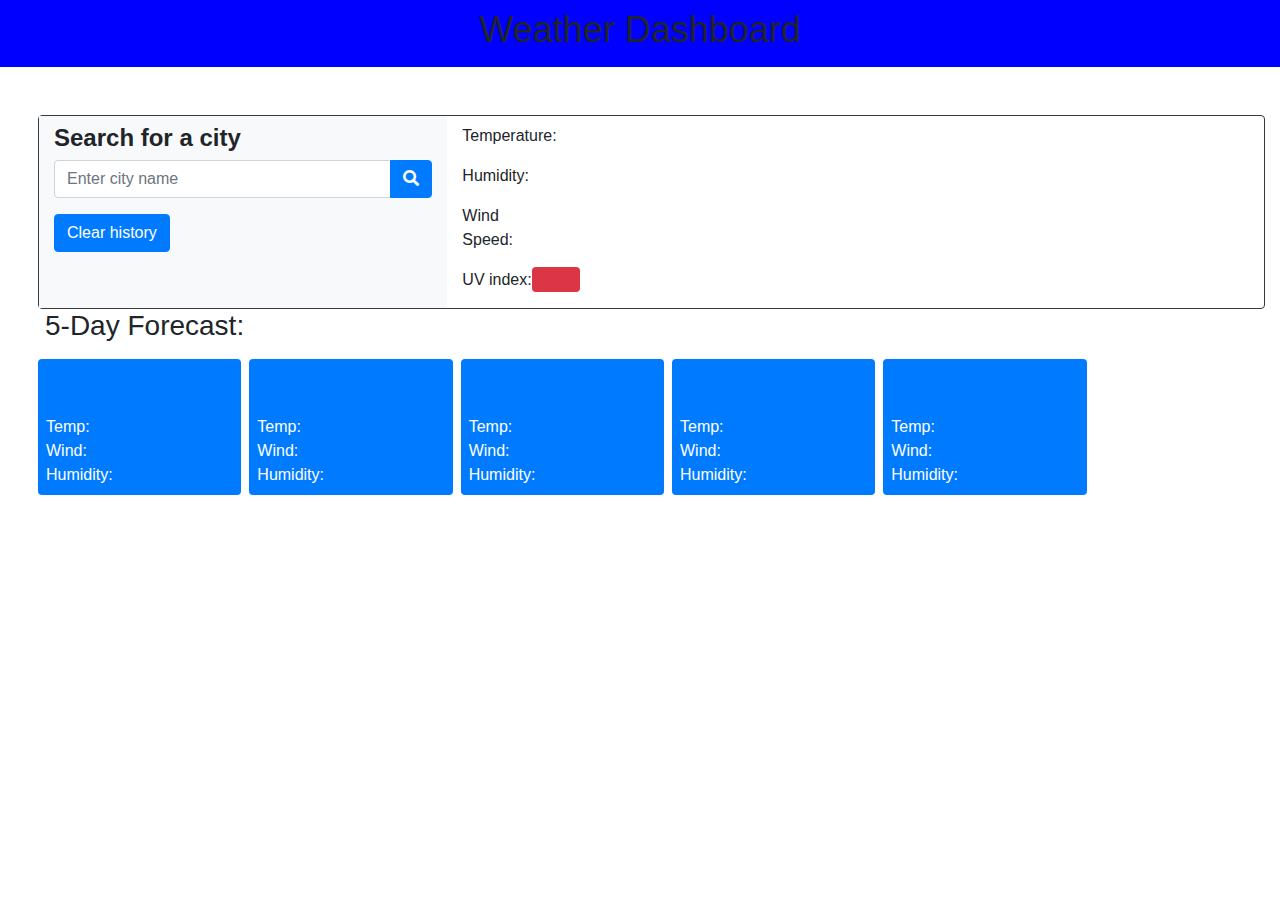
==== index.html @ 724727cd "updated html file" ====
<!DOCTYPE html>
<html lang="en">

<head>
    <meta charset="UTF-8">
    <meta name="viewport" content="width=device-width, initial-scale=1.0">
    <meta http-equiv="X-UA-Compatible" content="ie=edge">
    <link rel="stylesheet" href="https://cdnjs.cloudflare.com/ajax/libs/font-awesome/5.11.2/css/all.min.css">
    <link rel="stylesheet" href="https://cdnjs.cloudflare.com/ajax/libs/twitter-bootstrap/4.3.1/css/bootstrap.min.css">
    <link rel="stylesheet" href="style.css">
    <title>Weather Dashboard</title>
</head>

<body>
    <nav class="navbar">
        <h1>Weather Dashboard</h1>
    </nav>
    <br><br>
    <div class="container-fluid">
        <div class="col-lg-12">
            <div class="row ml-2 border border-dark rounded">
                <div class="col-4 bg-light">
                    <p class="search-header my-1">Search for a city</p>
                    <div class="input-group mb-3">
                        <input id="city-input" type="text" class="form-control" placeholder="Enter city name"
                            aria-label="Enter city name">
                        <div class="input-group-append">
                            <button class="btn btn-primary" type="button" id="search-button">
                                <i class="fas fa-search"></i>
                                </button>
                        </div>
                    </div>
                    <button class="btn btn-primary mb-3" type="button" id="clear-history">Clear history</button>
                    <form id="history"></form>
                </div>

                <div class="col-sm-1" id="current-weather">
                    <h3 class="city-name mb-1 mt-2 bolder" id="current-city"></h3>
                    <p>Temperature:<span class="current" id="temperature"></span></p>
                    <p>Humidity:<span class="current" id="humidity"></span></p>
                    <p>Wind Speed:<span class="current" id="wind-speed"></span></p>
                    <p>UV index:<span class="current bg-danger rounded py-1 px-4 text-white" id="uv-index"></span></p>
                </div>
            </div>


            <!--Row for future data to be dumped here-->
            <div class="col-sm-12" id="future-weather">
                <h3>5-Day Forecast:</h3>
                <div class="row text-light">
                    <div class="col-sm-2 bg-primary forecast text-white ml-2 mb-3 p-2 mt-2 rounded">
                        <div class="Date1"></div>
                        <div class="Img1"></div><br><br>
                        <div>Temp:</div>
                        <div class="Temp1"></div>
                        <div>Wind:</div>
                        <div class="Wind1"></div>
                        <div>Humidity:</div>
                        <div class="Humidity1"></div>
                    </div>
                    <div class="col-sm-2 bg-primary forecast text-white ml-2 mb-3 p-2 mt-2 rounded">
                        <div class="Date2"></div>
                        <div class="Img2"></div><br><br>
                        <div>Temp:</div>
                        <div class="Temp2"></div>
                        <div>Wind:</div>
                        <div class="Wind2"></div>
                        <div>Humidity:</div>
                        <div class="Humidity2"></div>
                    </div>
                    <div class="col-sm-2 bg-primary forecast text-white ml-2 mb-3 p-2 mt-2 rounded">
                        <div class="Date2"></div>
                        <div class="Img2"></div><br><br>
                        <div>Temp:</div>
                        <div class="Temp2"></div>
                        <div>Wind:</div>
                        <div class="Wind2"></div>
                        <div>Humidity:</div>
                        <div class="Humidity2"></div>
                    </div>
                    <div class="col-sm-2 bg-primary forecast text-white ml-2 mb-3 p-2 mt-2 rounded">
                        <div class="Date2"></div>
                        <div class="Img2"></div><br><br>
                        <div>Temp:</div>
                        <div class="Temp2"></div>
                        <div>Wind:</div>
                        <div class="Wind2"></div>
                        <div>Humidity:</div>
                        <div class="Humidity2"></div>
                    </div>
                    <div class="col-sm-2 bg-primary forecast text-white ml-2 mb-3 p-2 mt-2 rounded">
                        <div class="Date2"></div>
                        <div class="Img2"></div><br><br>
                        <div>Temp:</div>
                        <div class="Temp2"></div>
                        <div>Wind:</div>
                        <div class="Wind2"></div>
                        <div>Humidity:</div>
                        <div class="Humidity2"></div>
                    </div>
                </div>
            </div>
        </div>
    </div>

</body>




<script scr="https://cdnjs.cloudflare.com/ajax/libs/moment.js/2.27.0/moment.min.js"></script>
<script src="script.js"></script>
</body>

</html>
---- style.css ----
.navbar {
    background-color: blue;
    display:flex;
    justify-content: center;
}

h1 {
    font-size: 36px;

}

.search-header {
    font-size: 24px;
    font-weight: bold;
}

.city-name {
    font-size: 30px;
}

.forecast-date {
    font-size: 18px;
}

.container {
    margin-rig: 350px;

}

.col-sm-8 {
    float:right;
    margin-right: 100px;


}
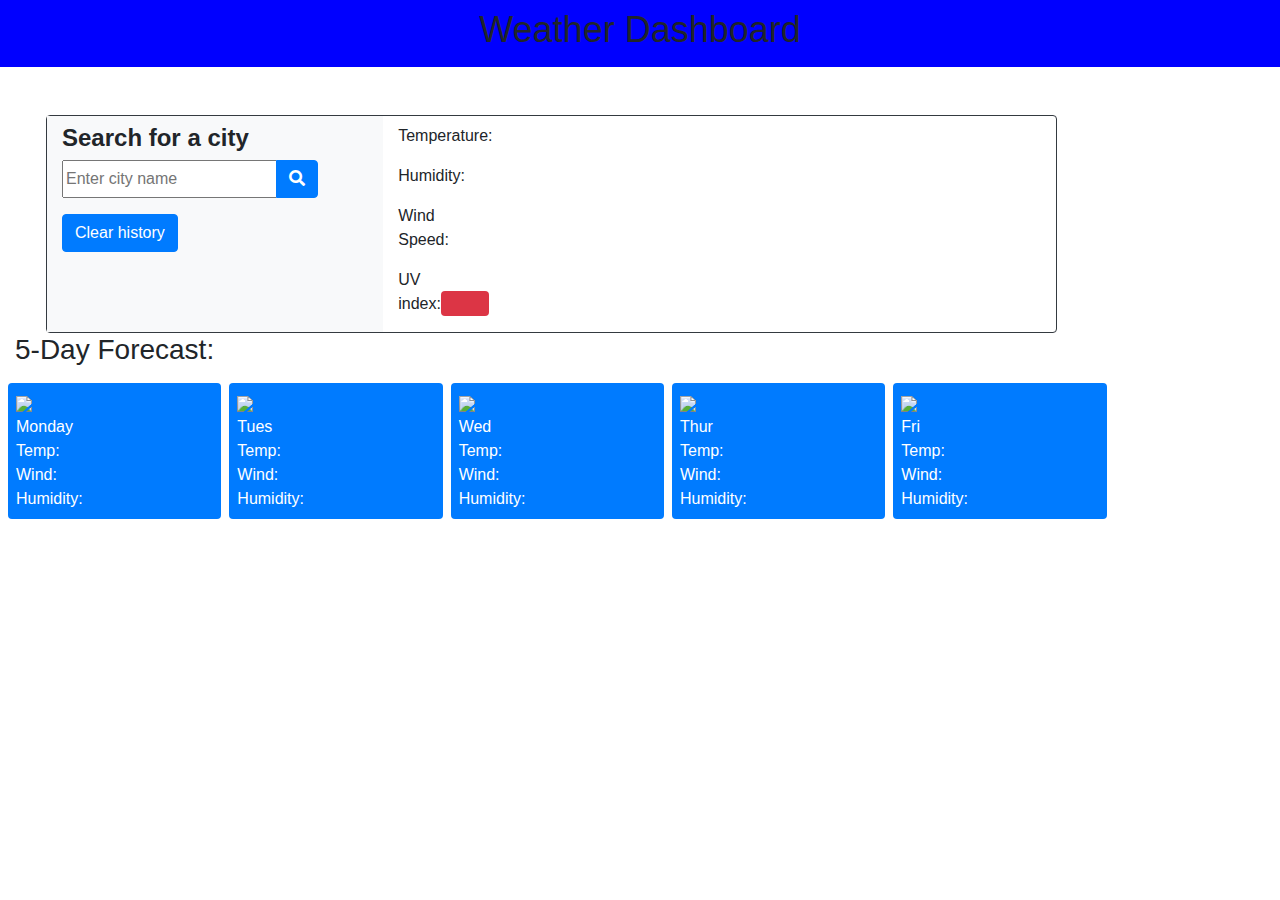
==== commit e7f7dab5: "updated js file" ====
--- a/index.html
+++ b/index.html
@@ -17,22 +17,20 @@
     </nav>
     <br><br>
     <div class="container-fluid">
-        <div class="col-lg-12">
-            <div class="row ml-2 border border-dark rounded">
+        <div class="col-lg-10">
+            <div class="row ml-3 border border-dark rounded">
                 <div class="col-4 bg-light">
                     <p class="search-header my-1">Search for a city</p>
                     <div class="input-group mb-3">
-                        <input id="city-input" type="text" class="form-control" placeholder="Enter city name"
-                            aria-label="Enter city name">
+                        <input type="text" class="city-input" placeholder="Enter city name">
                         <div class="input-group-append">
                             <button class="btn btn-primary" type="button" id="search-button">
                                 <i class="fas fa-search"></i>
-                                </button>
+                            </button>
                         </div>
                     </div>
                     <button class="btn btn-primary mb-3" type="button" id="clear-history">Clear history</button>
-                    <form id="history"></form>
-                </div>
+                    </div>
 
                 <div class="col-sm-1" id="current-weather">
                     <h3 class="city-name mb-1 mt-2 bolder" id="current-city"></h3>
@@ -42,74 +40,54 @@
                     <p>UV index:<span class="current bg-danger rounded py-1 px-4 text-white" id="uv-index"></span></p>
                 </div>
             </div>
-
-
-            <!--Row for future data to be dumped here-->
+        </div>
+    </div>
             <div class="col-sm-12" id="future-weather">
-                <h3>5-Day Forecast:</h3>
-                <div class="row text-light">
+            <h3>5-Day Forecast:</h3>
+            <div class="row">
                     <div class="col-sm-2 bg-primary forecast text-white ml-2 mb-3 p-2 mt-2 rounded">
-                        <div class="Date1"></div>
-                        <div class="Img1"></div><br><br>
-                        <div>Temp:</div>
-                        <div class="Temp1"></div>
-                        <div>Wind:</div>
-                        <div class="Wind1"></div>
-                        <div>Humidity:</div>
-                        <div class="Humidity1"></div>
+                        <img src="http://openweathermap.org/img/wn/10d@2x.png">
+                        <div class="Day">Monday</div>
+                        <div class="Temp">Temp:</div>
+                        <div class="Wind">Wind:</div>
+                        <div class="Humidity">Humidity:</div>
                     </div>
                     <div class="col-sm-2 bg-primary forecast text-white ml-2 mb-3 p-2 mt-2 rounded">
-                        <div class="Date2"></div>
-                        <div class="Img2"></div><br><br>
-                        <div>Temp:</div>
-                        <div class="Temp2"></div>
-                        <div>Wind:</div>
-                        <div class="Wind2"></div>
-                        <div>Humidity:</div>
-                        <div class="Humidity2"></div>
+                        <img src="http://openweathermap.org/img/wn/10d@2x.png">
+                        <div class="Day">Tues</div>
+                        <div class="Temp">Temp:</div>
+                        <div class="Wind">Wind:</div>
+                        <div class="Humidity">Humidity:</div>
                     </div>
                     <div class="col-sm-2 bg-primary forecast text-white ml-2 mb-3 p-2 mt-2 rounded">
-                        <div class="Date2"></div>
-                        <div class="Img2"></div><br><br>
-                        <div>Temp:</div>
-                        <div class="Temp2"></div>
-                        <div>Wind:</div>
-                        <div class="Wind2"></div>
-                        <div>Humidity:</div>
-                        <div class="Humidity2"></div>
+                        <img src="http://openweathermap.org/img/wn/10d@2x.png">
+                        <div class="Day">Wed</div>
+                        <div class="Temp">Temp:</div>
+                        <div class="Wind">Wind:</div>
+                        <div class="Humidity">Humidity:</div>
                     </div>
                     <div class="col-sm-2 bg-primary forecast text-white ml-2 mb-3 p-2 mt-2 rounded">
-                        <div class="Date2"></div>
-                        <div class="Img2"></div><br><br>
-                        <div>Temp:</div>
-                        <div class="Temp2"></div>
-                        <div>Wind:</div>
-                        <div class="Wind2"></div>
-                        <div>Humidity:</div>
-                        <div class="Humidity2"></div>
+                        <img src="http://openweathermap.org/img/wn/10d@2x.png">
+                        <div class="Day">Thur</div>
+                        <div class="Temp">Temp:</div>
+                        <div class="Wind">Wind:</div>
+                        <div class="Humidity">Humidity:</div>
                     </div>
                     <div class="col-sm-2 bg-primary forecast text-white ml-2 mb-3 p-2 mt-2 rounded">
-                        <div class="Date2"></div>
-                        <div class="Img2"></div><br><br>
-                        <div>Temp:</div>
-                        <div class="Temp2"></div>
-                        <div>Wind:</div>
-                        <div class="Wind2"></div>
-                        <div>Humidity:</div>
-                        <div class="Humidity2"></div>
+                        <img src="http://openweathermap.org/img/wn/10d@2x.png">
+                        <div class="Day">Fri</div>
+                        <div class="Temp">Temp:</div>
+                        <div class="Wind">Wind:</div>
+                        <div class="Humidity">Humidity:</div>
                     </div>
                 </div>
             </div>
         </div>
     </div>
-
-</body>
-
-
-
-
-<script scr="https://cdnjs.cloudflare.com/ajax/libs/moment.js/2.27.0/moment.min.js"></script>
-<script src="script.js"></script>
+    
+    <script src="https://code.jquery.com/jquery.js"></script>
+    <script scr="https://cdnjs.cloudflare.com/ajax/libs/moment.js/2.27.0/moment.min.js"></script>
+    <script src="script2.js"></script>
 </body>
 
 </html>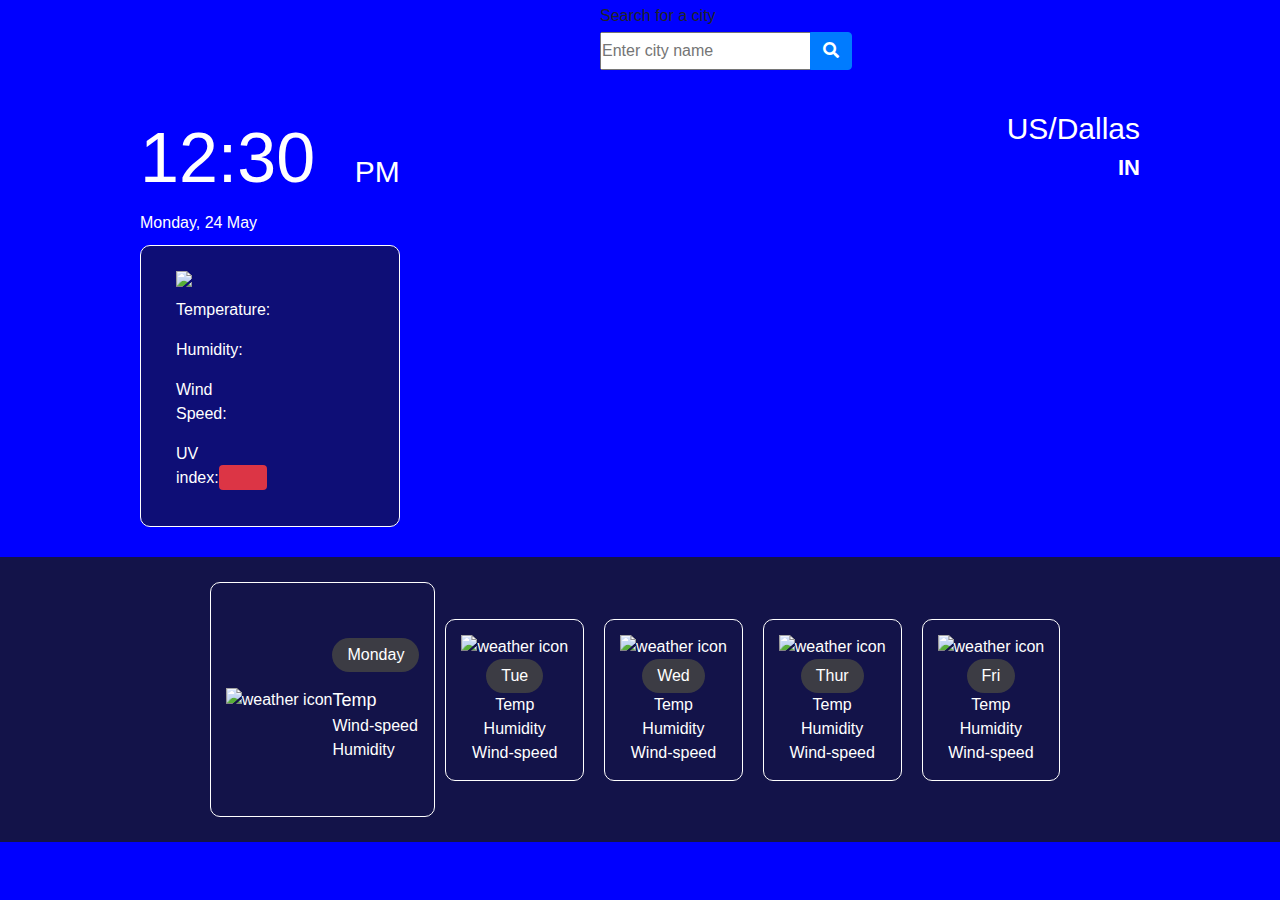
==== commit f3ece8c8: "added image to readme" ====
--- a/index.html
+++ b/index.html
@@ -3,91 +3,99 @@
 
 <head>
     <meta charset="UTF-8">
+    <meta http-equiv="X-UA-Compatible" content="IE=edge">
     <meta name="viewport" content="width=device-width, initial-scale=1.0">
-    <meta http-equiv="X-UA-Compatible" content="ie=edge">
     <link rel="stylesheet" href="https://cdnjs.cloudflare.com/ajax/libs/font-awesome/5.11.2/css/all.min.css">
     <link rel="stylesheet" href="https://cdnjs.cloudflare.com/ajax/libs/twitter-bootstrap/4.3.1/css/bootstrap.min.css">
     <link rel="stylesheet" href="style.css">
-    <title>Weather Dashboard</title>
+    <title>7 Day Weather Forcast</title>
 </head>
 
 <body>
-    <nav class="navbar">
-        <h1>Weather Dashboard</h1>
-    </nav>
-    <br><br>
-    <div class="container-fluid">
-        <div class="col-lg-10">
-            <div class="row ml-3 border border-dark rounded">
-                <div class="col-4 bg-light">
-                    <p class="search-header my-1">Search for a city</p>
-                    <div class="input-group mb-3">
-                        <input type="text" class="city-input" placeholder="Enter city name">
-                        <div class="input-group-append">
-                            <button class="btn btn-primary" type="button" id="search-button">
-                                <i class="fas fa-search"></i>
-                            </button>
+    <div class="search">
+        <p class="search-header my-1">Search for a city</p>
+        <div class="input-group mb-3">
+            <input type="text" class="city-input" placeholder="Enter city name">
+            <div class="input-group-append">
+                <button class="btn btn-primary" type="button" id="search-button">
+                    <i class="fas fa-search"></i>
+                </button>
+            </div>
+        </div>
+    </div>
+        <div class="container">
+            <div class="current-info">
+                <div class="date-container">
+                    <div class="time" id="time">
+                        12:30 <span id="am-pm">PM</span>
+                    </div>
+                    <div class="date" id="date">
+                        Monday, 24 May
+                    </div>
+                    <div class="others" id="current-weather-items">
+                        <div class="col-sm-1" id="current-weather">
+                            <img src="http://openweathermap.org/img/wn/10d@2x.png">
+                            <h3 class="city-name mb-1 mt-2 bolder" id="current-city"></h3>
+                            <p>Temperature:<span class="current" id="temperature"></span></p>
+                            <p>Humidity:<span class="current" id="humidity"></span></p>
+                            <p>Wind Speed:<span class="current" id="wind-speed"></span></p>
+                            <p>UV index:<span class="current bg-danger rounded py-1 px-4 text-white"
+                                    id="uv-index"></span></p>
                         </div>
                     </div>
-                    <button class="btn btn-primary mb-3" type="button" id="clear-history">Clear history</button>
-                    </div>
-
-                <div class="col-sm-1" id="current-weather">
-                    <h3 class="city-name mb-1 mt-2 bolder" id="current-city"></h3>
-                    <p>Temperature:<span class="current" id="temperature"></span></p>
-                    <p>Humidity:<span class="current" id="humidity"></span></p>
-                    <p>Wind Speed:<span class="current" id="wind-speed"></span></p>
-                    <p>UV index:<span class="current bg-danger rounded py-1 px-4 text-white" id="uv-index"></span></p>
+                </div>
+                <div class="place-container">
+                    <div class="time-zone" id="time-zone">US/Dallas</div>
+                    <div id="country" class="country">IN</div>
                 </div>
             </div>
         </div>
-    </div>
-            <div class="col-sm-12" id="future-weather">
-            <h3>5-Day Forecast:</h3>
-            <div class="row">
-                    <div class="col-sm-2 bg-primary forecast text-white ml-2 mb-3 p-2 mt-2 rounded">
-                        <img src="http://openweathermap.org/img/wn/10d@2x.png">
-                        <div class="Day">Monday</div>
-                        <div class="Temp">Temp:</div>
-                        <div class="Wind">Wind:</div>
-                        <div class="Humidity">Humidity:</div>
-                    </div>
-                    <div class="col-sm-2 bg-primary forecast text-white ml-2 mb-3 p-2 mt-2 rounded">
-                        <img src="http://openweathermap.org/img/wn/10d@2x.png">
-                        <div class="Day">Tues</div>
-                        <div class="Temp">Temp:</div>
-                        <div class="Wind">Wind:</div>
-                        <div class="Humidity">Humidity:</div>
-                    </div>
-                    <div class="col-sm-2 bg-primary forecast text-white ml-2 mb-3 p-2 mt-2 rounded">
-                        <img src="http://openweathermap.org/img/wn/10d@2x.png">
-                        <div class="Day">Wed</div>
-                        <div class="Temp">Temp:</div>
-                        <div class="Wind">Wind:</div>
-                        <div class="Humidity">Humidity:</div>
-                    </div>
-                    <div class="col-sm-2 bg-primary forecast text-white ml-2 mb-3 p-2 mt-2 rounded">
-                        <img src="http://openweathermap.org/img/wn/10d@2x.png">
-                        <div class="Day">Thur</div>
-                        <div class="Temp">Temp:</div>
-                        <div class="Wind">Wind:</div>
-                        <div class="Humidity">Humidity:</div>
-                    </div>
-                    <div class="col-sm-2 bg-primary forecast text-white ml-2 mb-3 p-2 mt-2 rounded">
-                        <img src="http://openweathermap.org/img/wn/10d@2x.png">
-                        <div class="Day">Fri</div>
-                        <div class="Temp">Temp:</div>
-                        <div class="Wind">Wind:</div>
-                        <div class="Humidity">Humidity:</div>
-                    </div>
+        <div class="future-forecast">
+            <div class="today" id="current-temp">
+                <img src="http://openweathermap.org/img/wn/10d@2x.png" alt="weather icon" class="w-icon">
+                <div class="others">
+                    <div class="day">Monday</div>
+                    <div class="temp">Temp</div>
+                    <div class="wind-speed">Wind-speed</div>
+                    <div class="humidty">Humidity</div>
                 </div>
             </div>
-        </div>
-    </div>
-    
-    <script src="https://code.jquery.com/jquery.js"></script>
-    <script scr="https://cdnjs.cloudflare.com/ajax/libs/moment.js/2.27.0/moment.min.js"></script>
-    <script src="script2.js"></script>
+
+            <div class="weather-forecast" id="weather-forecast">
+                <div class="weather-forecast-item">
+                    <img src="http://openweathermap.org/img/wn/10d@2x.png" alt="weather icon" class="w-icon">
+                    <div class="day">Tue</div>
+                    <div class="temp">Temp</div>
+                    <div class="humidty">Humidity</div>
+                    <div class="wind-speed">Wind-speed</div>
+                </div>
+                <div class="weather-forecast-item">
+                    <img src="http://openweathermap.org/img/wn/10d@2x.png" alt="weather icon" class="w-icon">
+                    <div class="day">Wed</div>
+                    <div class="temp">Temp</div>
+                    <div class="humidty">Humidity</div>
+                    <div class="wind-speed">Wind-speed</div>
+                </div>
+                <div class="weather-forecast-item">
+                    <img src="http://openweathermap.org/img/wn/10d@2x.png" alt="weather icon" class="w-icon">
+                    <div class="day">Thur</div>
+                    <div class="temp">Temp</div>
+                    <div class="humidty">Humidity</div>
+                    <div class="wind-speed">Wind-speed</div>
+                </div>
+                <div class="weather-forecast-item">
+                    <img src="http://openweathermap.org/img/wn/10d@2x.png" alt="weather icon" class="w-icon">
+                    <div class="day">Fri</div>
+                    <div class="temp">Temp</div>
+                    <div class="humidty">Humidity</div>
+                    <div class="wind-speed">Wind-speed</div>
+                </div>
+            </div>
+
+            <script src="https://cdnjs.cloudflare.com/ajax/libs/moment.js/2.29.1/moment.min.js"
+                integrity="sha512-qTXRIMyZIFb8iQcfjXWCO8+M5Tbc38Qi5WzdPOYZHIlZpzBHG3L3by84BBBOiRGiEb7KKtAOAs5qYdUiZiQNNQ=="
+                crossorigin="anonymous" referrerpolicy="no-referrer"></script>
+            <script src="script.js"></script>
 </body>
 
 </html>--- a/style.css
+++ b/style.css
@@ -1,35 +1,146 @@
-.navbar {
+*{
+    box-sizing: border-box;
+    margin:0;
+    padding:0;
+}
+
+body {
     background-color: blue;
-    display:flex;
+}
+
+.search {
+    
+    margin-left: 600px;
+    
+}
+
+
+.container{
+    padding: 20px 70px;
+    color: white;
+}
+
+.current-info{
+    display: flex;
+    justify-content: space-between;
+    flex-wrap: wrap;
+}
+
+.date-container .time{
+    font-size: 70px;
+    font-weight: 100;
+}
+
+.date-container #am-pm{
+    font-size: 30px;
+    margin-left: 20px;
+}
+
+.place-container{
+    text-align: end;
+}
+
+.place-container .time-zone{
+    font-size: 30px;
+    font-weight: 100;
+}
+
+.place-container .country{
+    font-size: 22px;
+    font-weight: 700;
+}   
+
+.current-info .others{
+    display: flex;
+    flex-direction: column;
+    background: rgba(24,24,27,0.6);
+    padding:20px;
+    border-radius: 10px;
+    margin: 10px 0;
+    border: 1px solid white;
+}
+
+.current-info .others .weather-item{
+    display: flex;
+    justify-content: space-between;
+    width: 200px;
+}
+
+.future-forecast{
+    background: rgba(24,24,27,0.8);
+    padding: 25px;
+    color: white;
+    display: flex;
+    width: 100%;
+    align-items: center;
     justify-content: center;
 }
 
-h1 {
-    font-size: 36px;
-
+.future-forecast .today{
+    display: flex;
+    align-items: center;
+    justify-content: center;
+    height: 235px;
+    border: 1px solid white;
+    border-radius: 10px;
+    padding: 15px;
 }
 
-.search-header {
-    font-size: 24px;
-    font-weight: bold;
+.future-forecast .today .day {
+    padding: 5px 15px;
+    background: #3c3c44;
+    border-radius: 50px;
+    text-align: center;
 }
 
-.city-name {
-    font-size: 30px;
+.future-forecast .today .temp{
+    font-size: large;
+    padding-top: 15px;
+}
+.future-forecast .weather-forecast{
+    display: flex;
 }
 
-.forecast-date {
-    font-size: 18px;
+.weather-forecast .weather-forecast-item{
+    display: flex;
+    flex-direction: column;
+    align-items: center;
+    justify-content: center;
+    margin: 0 10px;
+    border: 1px solid white;
+    border-radius: 10px;
+    padding:15px;
 }
 
-.container {
-    margin-rig: 350px;
-
+.weather-forecast .weather-forecast-item .day{
+    padding: 5px 15px;
+    background: #3c3c44;
+    border-radius: 50px;
+    text-align: center;
 }
 
-.col-sm-8 {
-    float:right;
-    margin-right: 100px;
+.weather-forecast .weather-forecast-item .temp{
+    font-weight: 100;
+}
 
+@media only screen and (max-width:730px){
 
-}+    .container{
+        padding:20px;
+    }
+
+    .future-forecast{
+        justify-content: start;
+        align-items: none;
+        overflow-y: scroll;
+    }
+}
+
+@media only screen and (max-width:1000px){
+    .future-forecast{
+        justify-content: start;
+        align-items: none;
+        overflow-x: scroll;
+    }
+}
+
